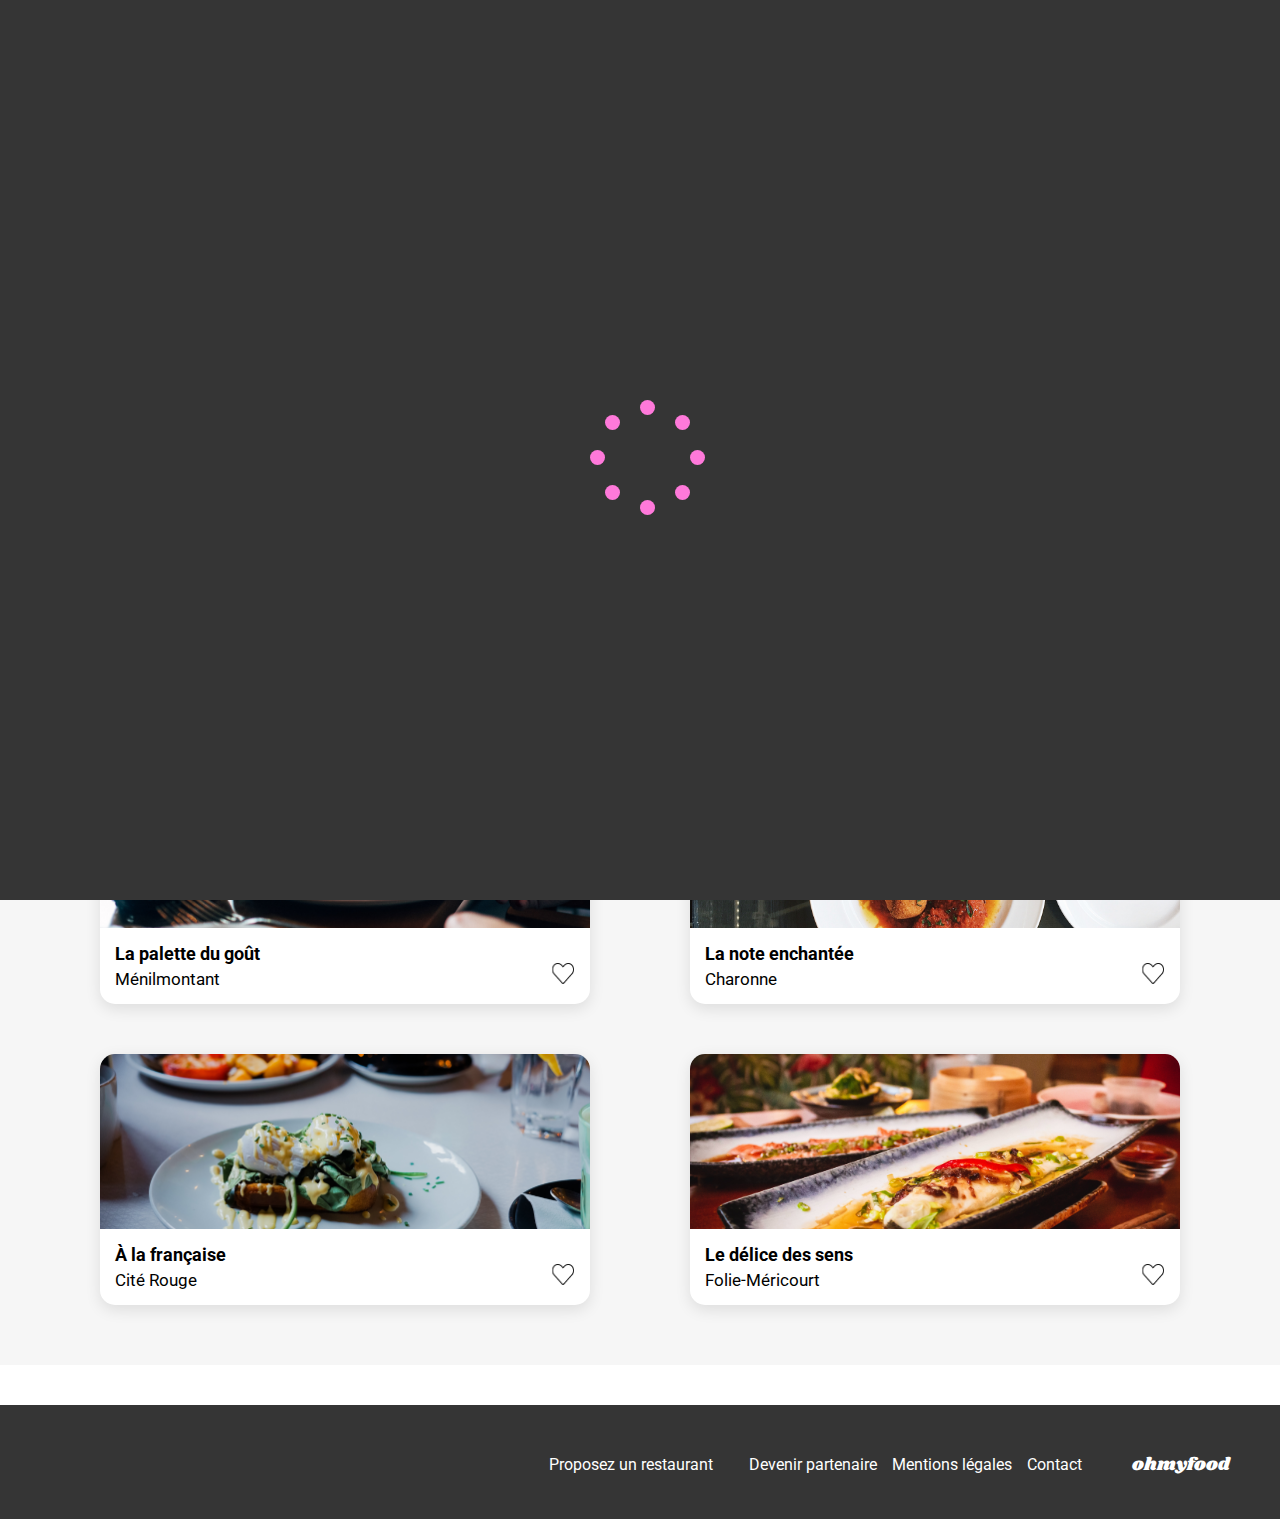
==== index.html @ 1de85be1 "fix spacing issues" ====
<!DOCTYPE html>
<html lang="fr">
  <head>
    <meta charset="UTF-8" />
    <meta name="viewport" content="width=device-width, initial-scale=1.0" />
    <title>Ohmyfood</title>
    <link rel="preconnect" href="https://fonts.googleapis.com" />
    <link rel="preconnect" href="https://fonts.gstatic.com" crossorigin />
    <link
      href="https://fonts.googleapis.com/css2?family=Roboto:ital,wght@0,100;0,300;0,400;0,500;0,700;0,900;1,100;1,300;1,400;1,500;1,700;1,900&family=Shrikhand&display=swap"
      rel="stylesheet"
    />
    <link
      rel="stylesheet"
      href="https://cdnjs.cloudflare.com/ajax/libs/font-awesome/6.2.1/css/all.min.css"
      integrity="sha512-MV7K8+y+gLIBoVD59lQIYicR65iaqukzvf/nwasF0nqhPay5w/9lJmVM2hMDcnK1OnMGCdVK+iQrJ7lzPJQd1w=="
      crossorigin="anonymous"
      referrerpolicy="no-referrer"
    />
    <link rel="stylesheet" href="./assets/css/styles.css" />
  </head>

  <body>
    <div class="loader">
      <div class="loader__container">
        <div class="loader__container-dot"></div>
        <div class="loader__container-dot"></div>
        <div class="loader__container-dot"></div>
        <div class="loader__container-dot"></div>
        <div class="loader__container-dot"></div>
        <div class="loader__container-dot"></div>
        <div class="loader__container-dot"></div>
        <div class="loader__container-dot"></div>
      </div>
    </div>

    <header class="header">
      <div class="header__logo">
        <h1>ohmyfood</h1>
      </div>
      <div class="header__location">
        <i class="fa-solid fa-location-dot"></i>
        <p>Paris, Belleville</p>
      </div>
    </header>

    <main>
      <section class="introduction">
        <h2>Réservez le menu qui vous convient</h2>
        <p>
          Découvrez des restaurants d’exception, sélectionnés par nos soins.
        </p>
        <a href="#" class="button-primary">Explorer nos restaurants</a>
      </section>

      <section class="tutorial">
        <div class="tutorial__title section-title">
          <h2>Fonctionnement</h2>
        </div>
        <div class="tutorial__steps">
          <div class="tutorial__step">
            <div class="tutorial__step-number">1</div>
            <div class="tutorial__step-content">
              <i
                class="tutorial__step-icon fa-solid fa-mobile-screen-button"
              ></i>
              <p>Choisissez un restaurant</p>
            </div>
          </div>
          <div class="tutorial__step">
            <div class="tutorial__step-number">2</div>
            <div class="tutorial__step-content">
              <i class="tutorial__step-icon fa-solid fa-list-ul"></i>
              <p>Composez votre menu</p>
            </div>
          </div>
          <div class="tutorial__step">
            <div class="tutorial__step-number">3</div>
            <div class="tutorial__step-content">
              <i
                class="tutorial__step-icon tutorial__step-icon--purple fa-solid fa-store"
              ></i>
              <p>Dégustez au restaurant</p>
            </div>
          </div>
        </div>
      </section>

      <section class="restaurants">
        <div class="restaurants__title section-title">
          <h2>Restaurants</h2>
        </div>
        <div class="restaurant-cards">
          <div class="card-container">
            <a href="menu-1.html">
              <article class="restaurant-card">
                <div class="card-header">
                  <img
                    src="assets/images/restaurants/jay-wennington-la-palette-du-gout.jpg"
                    alt="Photo du restaurant La palette du goût"
                  />
                  <span class="card-status">Nouveau</span>
                </div>
                <div class="card-content">
                  <div class="card-info">
                    <h3>La palette du goût</h3>
                    <p>Ménilmontant</p>
                  </div>
                </div>
              </article>
            </a>
            <div class="card-favorite">
              <input type="checkbox" id="like-1" />
              <label for="like-1">
                <img
                  class="heart"
                  src="assets/images/icon/heart.svg"
                  alt="heart"
                />
                <img
                  class="heart-activated"
                  src="assets/images/icon/heart-active.svg"
                  alt="heart activated"
                />
              </label>
            </div>
          </div>

          <div class="card-container">
            <a href="menu-2.html">
              <article class="restaurant-card">
                <div class="card-header">
                  <img
                    src="assets/images/restaurants/stil-la-note-enchantee.jpg"
                    alt="Photo du restaurant La note enchantée"
                  />
                  <span class="card-status">Nouveau</span>
                </div>
                <div class="card-content">
                  <div class="card-info">
                    <h3>La note enchantée</h3>
                    <p>Charonne</p>
                  </div>
                </div>
              </article>
            </a>
            <div class="card-favorite">
              <input type="checkbox" id="like-2" />
              <label for="like-2">
                <img
                  class="heart"
                  src="assets/images/icon/heart.svg"
                  alt="heart"
                />
                <img
                  class="heart-activated"
                  src="assets/images/icon/heart-active.svg"
                  alt="heart activated"
                />
              </label>
            </div>
          </div>

          <div class="card-container">
            <a href="menu-3.html">
              <article class="restaurant-card">
                <div class="card-header">
                  <img
                    src="assets/images/restaurants/toa-heftiba-a-la-francaise.jpg"
                    alt="Photo du restaurant À la française"
                  />
                </div>
                <div class="card-content">
                  <div class="card-info">
                    <h3>À la française</h3>
                    <p>Cité Rouge</p>
                  </div>
                </div>
              </article>
            </a>
            <div class="card-favorite">
              <input type="checkbox" id="like-3" />
              <label for="like-3">
                <img
                  class="heart"
                  src="assets/images/icon/heart.svg"
                  alt="heart"
                />
                <img
                  class="heart-activated"
                  src="assets/images/icon/heart-active.svg"
                  alt="heart activated"
                />
              </label>
            </div>
          </div>

          <div class="card-container">
            <a href="menu-4.html">
              <article class="restaurant-card">
                <div class="card-header">
                  <img
                    src="assets/images/restaurants/louis-hansel-le-delice-des-sens.jpg"
                    alt="Photo du restaurant Le délice des sens"
                  />
                </div>
                <div class="card-content">
                  <div class="card-info">
                    <h3>Le délice des sens</h3>
                    <p>Folie-Méricourt</p>
                  </div>
                </div>
              </article>
            </a>
            <div class="card-favorite">
              <input type="checkbox" id="like-4" />
              <label for="like-4">
                <img
                  class="heart"
                  src="assets/images/icon/heart.svg"
                  alt="heart"
                />
                <img
                  class="heart-activated"
                  src="assets/images/icon/heart-active.svg"
                  alt="heart activated"
                />
              </label>
            </div>
          </div>
        </div>
      </section>
    </main>

    <footer class="footer">
      <h4>ohmyfood</h4>
      <div class="footer__links">
        <a href="#">
          <i class="fa-solid fa-utensils"></i>
          Proposez un restaurant
        </a>
        <a href="#">
          <i class="fa-solid fa-handshake-angle"></i>
          Devenir partenaire
        </a>
        <a href="#">Mentions légales</a>
        <a href="#">Contact</a>
      </div>
    </footer>
  </body>
</html>
---- assets/css/styles.css ----
@keyframes fadeOut {
  0% {
    opacity: 0.6;
  }
  95% {
    opacity: 0.6;
  }
  100% {
    opacity: 0;
    visibility: hidden;
  }
}
@keyframes dot-spin {
  0% {
    transform: scale(0.5);
  }
  50% {
    transform: scale(0.8);
  }
  100% {
    transform: scale(1);
  }
}
.loader {
  display: flex;
  flex-direction: column;
  justify-content: center;
  align-items: center;
  flex-wrap: nowrap;
  z-index: 99;
  position: fixed;
  top: 0;
  left: 0;
  overflow: hidden;
  height: 100vh;
  width: 100%;
  background-color: #353535;
  animation: fadeOut 3s forwards;
}
.loader__container {
  position: absolute;
  width: 100px;
  height: 100px;
}
.loader__container-dot {
  position: absolute;
  width: 15px;
  height: 15px;
  background-color: #ff79da;
  border-radius: 50%;
  animation: dot-spin 1.5s ease-in infinite;
}
.loader__container-dot:nth-child(1) {
  top: 0;
  left: 50%;
  animation-delay: 0s;
}
.loader__container-dot:nth-child(2) {
  top: 14.64%;
  left: 85.36%;
  animation-delay: 0.15s;
}
.loader__container-dot:nth-child(3) {
  top: 50%;
  left: 100%;
  animation-delay: 0.3s;
}
.loader__container-dot:nth-child(4) {
  top: 85.36%;
  left: 85.36%;
  animation-delay: 0.45s;
}
.loader__container-dot:nth-child(5) {
  top: 100%;
  left: 50%;
  animation-delay: 0.6s;
}
.loader__container-dot:nth-child(6) {
  top: 85.36%;
  left: 14.64%;
  animation-delay: 0.75s;
}
.loader__container-dot:nth-child(7) {
  top: 50%;
  left: 0;
  animation-delay: 0.9s;
}
.loader__container-dot:nth-child(8) {
  top: 14.64%;
  left: 14.64%;
  animation-delay: 1.05s;
}

.card-favorite input[type=checkbox] {
  display: none;
}

.card-favorite label {
  cursor: pointer;
}

.heart,
.heart-activated {
  width: 22px;
  height: 21px;
}

.heart-activated {
  display: none;
}

.card-favorite input[type=checkbox]:checked + label .heart {
  display: none;
}

.card-favorite input[type=checkbox]:checked + label .heart-activated {
  display: inline-block;
}

input {
  display: none;
}

label .heart-activated {
  cursor: pointer;
  opacity: 0;
  transition: all 800ms ease-out;
}

input:checked ~ label .heart {
  cursor: pointer;
  opacity: 0;
}
input:checked ~ label .heart-activated {
  cursor: pointer;
  opacity: 1;
}

.menu__animation--1 {
  animation: slideIn 1s forwards;
}

.menu-1 {
  animation: slideIn 1s forwards;
}

.menu-2 {
  animation: slideIn 1s forwards 150ms;
}

.menu-3 {
  animation: slideIn 1s forwards 300ms;
}

@keyframes slideIn {
  from {
    transform: translateX(-100%);
    opacity: 0;
  }
  to {
    transform: translateX(0);
    opacity: 1;
  }
}
.menu-card .anim-check {
  display: flex;
  justify-content: center;
  align-items: center;
  position: relative;
  bottom: -15px;
  right: -15px;
  transform-origin: right;
  width: 0;
  height: 69px;
  border-radius: 0 15px 15px 0;
  color: #99e2d0;
  background-color: #99e2d0;
  transition: all 150ms ease-in-out;
}
.menu-card .anim-check img {
  width: 0;
  transition: all 200ms 100ms ease-out;
}

.menu-card:hover .anim-check {
  width: 20px;
  transition: all 200ms ease-in;
}
.menu-card:hover .anim-check img {
  width: 0;
  transition: all 200ms ease-in;
}

input:checked + label .menu-card .anim-check {
  width: 59px;
  transition: width 300ms ease-in;
}
input:checked + label .menu-card .anim-check img {
  width: auto;
  transition: width 200ms 100ms ease-out;
}

input:checked + label:hover .menu-card .anim-check {
  width: 59px;
  transition: all 400ms ease-in;
}
input:checked + label:hover .menu-card .anim-check img {
  width: auto;
}

* {
  font-family: "Roboto";
  margin: 0;
  padding: 0;
  box-sizing: border-box;
}

a {
  text-decoration: none;
  color: black;
}

h1 {
  font-family: "Shrikhand";
  font-size: 1.875rem;
  color: #101010;
}

h2 {
  font-size: 1.5rem;
  font-weight: 700;
}

h3 {
  font-size: 1.125rem;
  font-weight: 700;
}

h4 {
  font-family: "Shrikhand";
  font-size: 1.125rem;
  font-weight: 400;
}

.section-title {
  width: 100%;
  margin: 0 auto;
}
.section-title h2 {
  text-align: left;
}

.header__logo, .menu-header__logo {
  display: flex;
  flex-direction: row;
  justify-content: center;
  align-items: center;
  flex-wrap: nowrap;
  width: 100%;
  height: 63px;
  box-shadow: 0px 2px 4px 0px rgba(0, 0, 0, 0.1490196078);
  z-index: 2;
  position: relative;
}
@media (min-width: 768px) {
  .header__logo, .menu-header__logo {
    height: 93px;
    box-shadow: none;
  }
}
.header__location {
  display: flex;
  flex-direction: row;
  justify-content: center;
  align-items: center;
  flex-wrap: nowrap;
  position: relative;
  z-index: 1;
  height: 50px;
  width: 100%;
  text-align: center;
  background-color: #eaeaea;
  box-shadow: 0px 4px 10px 0px rgba(0, 0, 0, 0.2509803922);
  color: #353535;
}
.header__location i {
  margin-right: 15px;
}
.header__location p {
  font-size: 0.938rem;
  font-weight: 500;
}
@media (min-width: 768px) {
  .header__location {
    box-shadow: none;
  }
}

.menu-header {
  display: flex;
  flex-direction: row;
  justify-content: center;
  align-items: center;
  flex-wrap: nowrap;
  height: 63px;
  position: absolute;
  width: 100%;
  margin: auto;
}
@media (min-width: 768px) {
  .menu-header {
    height: 96px;
  }
}
.menu-header a {
  font-size: 1.5rem;
  position: absolute;
  left: 20px;
  color: #353535;
  z-index: 10;
}
.menu-header__logo {
  box-shadow: none;
}
.menu-header__picture {
  position: relative;
  top: 63px;
}
@media (min-width: 768px) {
  .menu-header__picture {
    top: 96px;
  }
}
.menu-header__picture img {
  width: 100%;
  height: 275px;
  object-fit: cover;
  object-position: 50% 65%;
}
@media (min-width: 768px) {
  .menu-header__picture img {
    height: 383px;
  }
}

.footer {
  display: flex;
  flex-direction: column;
  justify-content: flex-start;
  align-items: stretch;
  flex-wrap: nowrap;
  padding: 25px;
  gap: 15px;
  background-color: #353535;
  color: white;
}
@media (min-width: 768px) {
  .footer {
    display: flex;
    flex-direction: row-reverse;
    justify-content: flex-start;
    align-items: center;
    flex-wrap: nowrap;
    box-sizing: border-box;
    position: relative;
    top: 40px;
    height: 114px;
    padding-top: 30px;
    padding-right: 50px;
  }
}
@media (min-width: 1024px) {
  .footer {
    gap: 50px;
  }
}
.footer__links {
  display: flex;
  flex-direction: column;
  justify-content: flex-start;
  align-items: stretch;
  flex-wrap: nowrap;
  gap: 10px;
}
@media (min-width: 768px) {
  .footer__links {
    display: flex;
    flex-direction: row;
    justify-content: flex-start;
    align-items: stretch;
    flex-wrap: nowrap;
    gap: 15px;
  }
}
.footer__links a {
  display: flex;
  flex-direction: row;
  justify-content: flex-start;
  align-items: center;
  flex-wrap: nowrap;
  color: white;
  gap: 10px;
}
.footer__links a i {
  font-size: 12px;
  height: 13px;
  width: 11px;
}

.introduction .button-primary, .button-container a {
  color: white;
  background: linear-gradient(193.33deg, #9356dc -11.44%, #ff79da 123.93%);
  border: none;
  border-radius: 25px;
  box-shadow: 0px 4px 10px 0px rgba(0, 0, 0, 0.2509803922);
  padding: 15px 20px;
  font-weight: 500;
  transition: all 300ms ease-out;
}
.introduction .button-primary:hover, .button-container a:hover {
  background: linear-gradient(193.33deg, rgba(147, 86, 220, 0.8) -11.44%, rgba(255, 121, 218, 0.8) 123.93%);
  box-shadow: 0px 6px 15px 0px rgba(0, 0, 0, 0.5019607843);
}

.tutorial__step-content {
  display: flex;
  flex-direction: row;
  justify-content: flex-start;
  align-items: center;
  flex-wrap: nowrap;
  width: 100%;
  position: relative;
  margin-left: 15px;
  padding: 25px 15px;
  background-color: #f6f6f6;
  border: #f6f6f6;
  border-radius: 20px;
  box-shadow: 0px 4px 15px 0px rgba(0, 0, 0, 0.1490196078);
  gap: 15px;
  font-weight: 500;
}

.tutorial__step-number {
  display: flex;
  flex-direction: row;
  justify-content: center;
  align-items: center;
  flex-wrap: nowrap;
  position: absolute;
  z-index: 1;
  width: 24px;
  height: 24px;
  background-color: #9356dc;
  color: #f6f6f6;
  border-radius: 100%;
  font-size: 0.875rem;
  font-weight: 500;
}

.restaurants {
  display: flex;
  flex-direction: column;
  padding: 60px 20px;
  gap: 25px;
  background-color: #f6f6f6;
  width: 100%;
}
.restaurants__title {
  max-width: 1080px;
}

.restaurant-cards {
  display: flex;
  flex-direction: column;
  align-items: center;
  gap: 15px;
  max-width: 1080px;
}
@media (min-width: 768px) {
  .restaurant-cards {
    flex-flow: row wrap;
    justify-content: space-between;
    gap: 20px;
  }
}
@media (min-width: 1024px) {
  .restaurant-cards {
    gap: 50px;
    margin: auto;
  }
}

.card-container {
  position: relative;
  max-width: 490px;
  width: 100%;
}
@media (min-width: 768px) {
  .card-container {
    width: 47%;
  }
}

.restaurant-card {
  display: flex;
  flex-direction: column;
  overflow: hidden;
  height: 251px;
  border-radius: 15px;
  box-shadow: 0px 4.01px 15.04px 0px rgba(0, 0, 0, 0.1019607843);
  background-color: #ffffff;
}

.card-header {
  position: relative;
  overflow: hidden;
  height: 70%;
}
.card-header img {
  height: 175px;
  width: 100%;
  object-fit: cover;
}
.card-header .card-status {
  position: absolute;
  z-index: 1;
  top: 15px;
  right: 15px;
  padding: 7px 12px;
  color: #008766;
  background-color: #99e2d0;
  border: none;
  border-radius: 2px;
  box-shadow: 0px 2px 4px 0px rgba(0, 0, 0, 0.1490196078);
  font-size: 0.875rem;
  font-weight: 500;
}

.card-content {
  display: flex;
  flex-direction: row;
  align-items: center;
  justify-content: space-between;
  padding: 0 20px 0 15px;
  height: 30%;
}
.card-content .card-info {
  display: flex;
  flex-direction: column;
  gap: 5px;
}
.card-content .card-info p {
  font-size: 1.063rem;
}

.card-container .card-favorite {
  position: absolute;
  bottom: 16px;
  right: 16px;
}

.introduction {
  text-align: center;
  padding: 40px 20px 70px;
  background-color: #f6f6f6;
}
.introduction h2 {
  padding: 0 20px;
  margin-bottom: 20px;
}
@media (min-width: 768px) {
  .introduction h2 {
    font-size: 40px;
  }
}
.introduction p {
  color: #353535;
  margin-bottom: 40px;
}
.introduction a {
  margin-top: 20px;
  margin-bottom: 55px;
}

.tutorial {
  display: flex;
  flex-direction: column;
  justify-content: flex-start;
  align-items: stretch;
  flex-wrap: nowrap;
  padding: 50px 20px 65px;
  gap: 30px;
}
.tutorial__title {
  max-width: 1080px;
  justify-content: flex-start;
}
.tutorial__steps {
  display: flex;
  flex-direction: column;
  justify-content: center;
  align-items: stretch;
  flex-wrap: nowrap;
  max-width: 1080px;
  justify-content: flex-start;
  width: 100%;
  gap: 20px;
}
@media (min-width: 768px) {
  .tutorial__steps {
    flex-flow: row nowrap;
    width: 100%;
  }
}
@media (min-width: 1024px) {
  .tutorial__steps {
    margin: auto;
    justify-content: flex-start;
    box-sizing: border-box;
  }
}
.tutorial__step {
  display: flex;
  flex-direction: row;
  justify-content: flex-start;
  align-items: center;
  flex-wrap: nowrap;
  position: relative;
  min-width: 335px;
}
@media (min-width: 768px) {
  .tutorial__step {
    width: 30%;
    min-width: 235px;
    max-width: 335px;
  }
}
@media (min-width: 1024px) {
  .tutorial__step {
    width: 335px;
  }
}
.tutorial__step-content {
  display: flex;
  flex-direction: row;
  justify-content: flex-start;
  align-items: center;
  flex-wrap: nowrap;
}
.tutorial__step-icon {
  margin-left: 15px;
  color: #7e7e7e;
}
.tutorial__step-icon--purple {
  color: #9356dc;
}

.menu-container {
  position: relative;
  padding: 15px;
  background: #f6f6f6;
  border-radius: 40px 40px 0 0;
}
@media (min-width: 768px) {
  .menu-container {
    max-width: 1055px;
    margin: 0 auto;
    top: 40px;
  }
}

.main-title {
  display: flex;
  justify-content: space-between;
  align-items: center;
  padding: 15px 20px 40px;
  padding-left: 0%;
}
@media (min-width: 768px) {
  .main-title {
    justify-content: center;
    gap: 25px;
  }
}
.main-title h2 {
  font-family: "Shrikhand";
  font-size: 28px;
  font-weight: 400;
  color: #101010;
}
.main-title .card-favorite {
  display: flex;
  justify-content: center;
  align-items: center;
}

.menu {
  display: flex;
  flex-direction: column;
  gap: 12px;
  margin-bottom: 40px;
}
@media (min-width: 768px) {
  .menu {
    max-width: 634px;
    margin: auto;
    margin-bottom: 40px;
  }
}
.menu h2 {
  position: relative;
  display: inline-block;
  margin-bottom: 10px;
  font-size: 1rem;
  font-weight: 300;
}
.menu h2::after {
  content: "";
  position: absolute;
  left: 0;
  bottom: -8px;
  width: 40px;
  height: 3px;
  background-color: #99e2d0;
}

.menu-card {
  display: flex;
  justify-content: space-between;
  align-items: flex-end;
  max-height: 69px;
  padding: 15px 15px;
  border-radius: 15px;
  box-shadow: 0px 4.01px 15.04px 0px rgba(0, 0, 0, 0.1019607843);
  cursor: pointer;
}
.menu-card .menu-name {
  display: flex;
  flex-direction: column;
  gap: 5px;
  justify-content: center;
  overflow: hidden;
  text-overflow: ellipsis;
  white-space: nowrap;
  padding-right: 5px;
}
.menu-card h3,
.menu-card .menu-title {
  font-weight: 500;
  overflow: hidden;
  text-overflow: ellipsis;
  font-size: 1.125rem;
}
.menu-card p,
.menu-card .menu-subtitle {
  font-size: 0.938rem;
  overflow: hidden;
  text-overflow: ellipsis;
}
.menu-card .right-side {
  display: flex;
  flex-flow: row nowrap;
  align-items: flex-end;
}
.menu-card .menu-price {
  display: flex;
  justify-content: flex-end;
  font-size: 0.938rem;
  font-weight: 500;
  color: #353535;
}

section:nth-of-type(3) {
  margin-bottom: 0;
}

.button-container {
  display: flex;
  justify-content: center;
  margin-top: 30px;
  margin-bottom: 15px;
}
@media (min-width: 768px) {
  .button-container {
    margin: 40px auto;
  }
}
.button-container a {
  display: inline-block;
  padding: 15px 50px;
}/*# sourceMappingURL=styles.css.map */
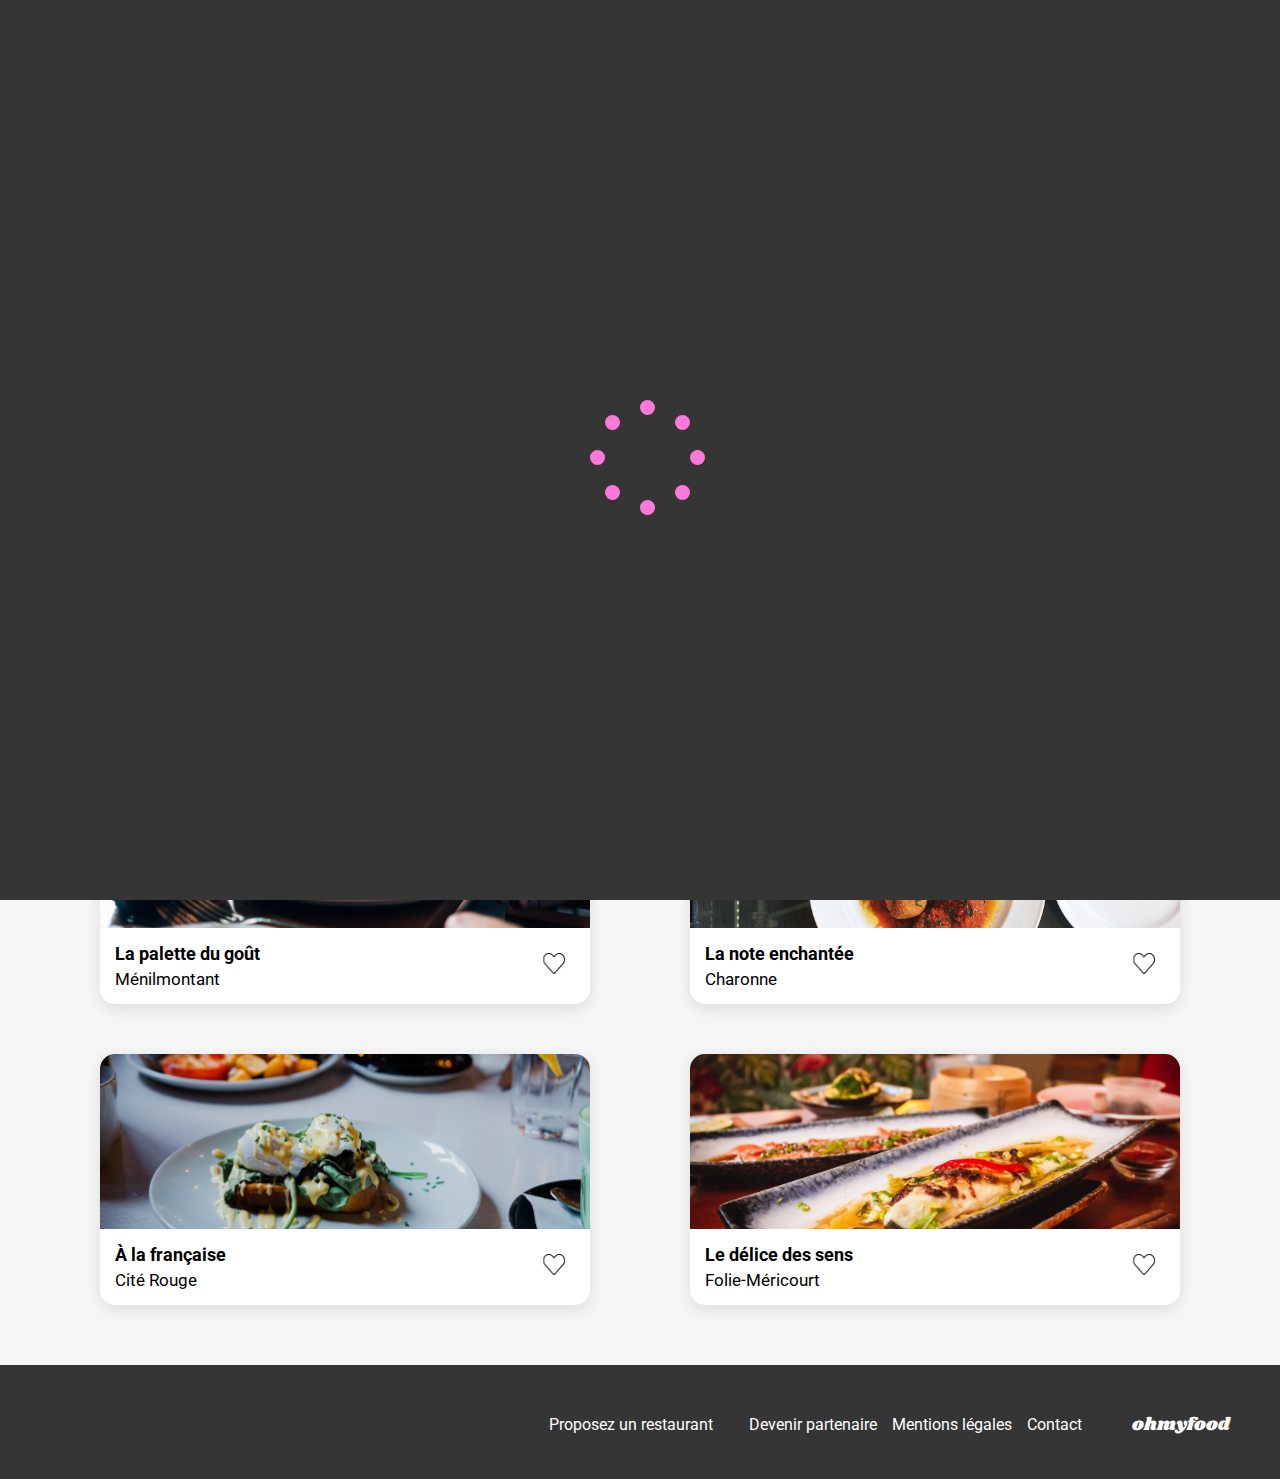
==== commit f701518d: "Fix .restaurant(class+scss) + add %favorite (replace heart anim)" ====
--- a/index.html
+++ b/index.html
@@ -90,19 +90,19 @@
         <div class="restaurants__title section-title">
           <h2>Restaurants</h2>
         </div>
-        <div class="restaurant-cards">
-          <div class="card-container">
+        <div class="restaurants__cards">
+          <div class="card">
             <a href="menu-1.html">
-              <article class="restaurant-card">
-                <div class="card-header">
+              <article class="card__article">
+                <div class="card__article-header">
                   <img
                     src="assets/images/restaurants/jay-wennington-la-palette-du-gout.jpg"
                     alt="Photo du restaurant La palette du goût"
                   />
-                  <span class="card-status">Nouveau</span>
-                </div>
-                <div class="card-content">
-                  <div class="card-info">
+                  <span class="card__article-header--status">Nouveau</span>
+                </div>
+                <div class="card__article-content">
+                  <div class="card__article-content-text">
                     <h3>La palette du goût</h3>
                     <p>Ménilmontant</p>
                   </div>
@@ -126,18 +126,18 @@
             </div>
           </div>
 
-          <div class="card-container">
+          <div class="card">
             <a href="menu-2.html">
-              <article class="restaurant-card">
-                <div class="card-header">
+              <article class="card__article">
+                <div class="card__article-header">
                   <img
                     src="assets/images/restaurants/stil-la-note-enchantee.jpg"
                     alt="Photo du restaurant La note enchantée"
                   />
-                  <span class="card-status">Nouveau</span>
-                </div>
-                <div class="card-content">
-                  <div class="card-info">
+                  <span class="card__article-header--status">Nouveau</span>
+                </div>
+                <div class="card__article-content">
+                  <div class="card__article-content-text">
                     <h3>La note enchantée</h3>
                     <p>Charonne</p>
                   </div>
@@ -161,17 +161,17 @@
             </div>
           </div>
 
-          <div class="card-container">
+          <div class="card">
             <a href="menu-3.html">
-              <article class="restaurant-card">
-                <div class="card-header">
+              <article class="card__article">
+                <div class="card__article-header">
                   <img
                     src="assets/images/restaurants/toa-heftiba-a-la-francaise.jpg"
                     alt="Photo du restaurant À la française"
                   />
                 </div>
-                <div class="card-content">
-                  <div class="card-info">
+                <div class="card__article-content">
+                  <div class="card__article-content-text">
                     <h3>À la française</h3>
                     <p>Cité Rouge</p>
                   </div>
@@ -195,17 +195,17 @@
             </div>
           </div>
 
-          <div class="card-container">
+          <div class="card">
             <a href="menu-4.html">
-              <article class="restaurant-card">
-                <div class="card-header">
+              <article class="card__article">
+                <div class="card__article-header">
                   <img
                     src="assets/images/restaurants/louis-hansel-le-delice-des-sens.jpg"
                     alt="Photo du restaurant Le délice des sens"
                   />
                 </div>
-                <div class="card-content">
-                  <div class="card-info">
+                <div class="card__article-content">
+                  <div class="card__article-content-text">
                     <h3>Le délice des sens</h3>
                     <p>Folie-Méricourt</p>
                   </div>
--- a/assets/css/styles.css
+++ b/assets/css/styles.css
@@ -91,49 +91,8 @@
   animation-delay: 1.05s;
 }
 
-.card-favorite input[type=checkbox] {
-  display: none;
-}
-
-.card-favorite label {
-  cursor: pointer;
-}
-
-.heart,
-.heart-activated {
-  width: 22px;
-  height: 21px;
-}
-
-.heart-activated {
-  display: none;
-}
-
-.card-favorite input[type=checkbox]:checked + label .heart {
-  display: none;
-}
-
-.card-favorite input[type=checkbox]:checked + label .heart-activated {
-  display: inline-block;
-}
-
 input {
   display: none;
-}
-
-label .heart-activated {
-  cursor: pointer;
-  opacity: 0;
-  transition: all 800ms ease-out;
-}
-
-input:checked ~ label .heart {
-  cursor: pointer;
-  opacity: 0;
-}
-input:checked ~ label .heart-activated {
-  cursor: pointer;
-  opacity: 1;
 }
 
 .menu__animation--1 {
@@ -362,8 +321,6 @@
     align-items: center;
     flex-wrap: nowrap;
     box-sizing: border-box;
-    position: relative;
-    top: 40px;
     height: 114px;
     padding-top: 30px;
     padding-right: 50px;
@@ -405,6 +362,13 @@
   font-size: 12px;
   height: 13px;
   width: 11px;
+}
+
+@media (min-width: 768px) {
+  .menu-footer {
+    position: relative;
+    top: 40px;
+  }
 }
 
 .introduction .button-primary, .button-container a {
@@ -457,6 +421,34 @@
   font-weight: 500;
 }
 
+.main-title .menu-favorite, .card-favorite {
+  position: relative;
+}
+.main-title .menu-favorite input, .card-favorite input {
+  display: none;
+}
+.main-title .menu-favorite label, .card-favorite label {
+  cursor: pointer;
+}
+.main-title .menu-favorite label .heart, .card-favorite label .heart,
+.main-title .menu-favorite label .heart-activated,
+.card-favorite label .heart-activated {
+  width: 22px;
+  height: 21px;
+  transition: opacity 300ms;
+}
+.main-title .menu-favorite label .heart-activated, .card-favorite label .heart-activated {
+  opacity: 0;
+}
+.main-title .menu-favorite input:checked + label .heart, .card-favorite input:checked + label .heart {
+  opacity: 0;
+  transition: opacity 300ms;
+}
+.main-title .menu-favorite input:checked + label .heart-activated, .card-favorite input:checked + label .heart-activated {
+  opacity: 1;
+  transition: opacity 300ms;
+}
+
 .restaurants {
   display: flex;
   flex-direction: column;
@@ -468,8 +460,7 @@
 .restaurants__title {
   max-width: 1080px;
 }
-
-.restaurant-cards {
+.restaurants__cards {
   display: flex;
   flex-direction: column;
   align-items: center;
@@ -477,31 +468,30 @@
   max-width: 1080px;
 }
 @media (min-width: 768px) {
-  .restaurant-cards {
+  .restaurants__cards {
     flex-flow: row wrap;
     justify-content: space-between;
     gap: 20px;
   }
 }
 @media (min-width: 1024px) {
-  .restaurant-cards {
+  .restaurants__cards {
     gap: 50px;
     margin: auto;
   }
 }
 
-.card-container {
+.card {
   position: relative;
   max-width: 490px;
   width: 100%;
 }
 @media (min-width: 768px) {
-  .card-container {
+  .card {
     width: 47%;
   }
 }
-
-.restaurant-card {
+.card__article {
   display: flex;
   flex-direction: column;
   overflow: hidden;
@@ -510,18 +500,17 @@
   box-shadow: 0px 4.01px 15.04px 0px rgba(0, 0, 0, 0.1019607843);
   background-color: #ffffff;
 }
-
-.card-header {
+.card__article-header {
   position: relative;
   overflow: hidden;
   height: 70%;
 }
-.card-header img {
+.card__article-header img {
   height: 175px;
   width: 100%;
   object-fit: cover;
 }
-.card-header .card-status {
+.card__article-header--status {
   position: absolute;
   z-index: 1;
   top: 15px;
@@ -535,8 +524,7 @@
   font-size: 0.875rem;
   font-weight: 500;
 }
-
-.card-content {
+.card__article-content {
   display: flex;
   flex-direction: row;
   align-items: center;
@@ -544,19 +532,22 @@
   padding: 0 20px 0 15px;
   height: 30%;
 }
-.card-content .card-info {
+.card__article-content-text {
   display: flex;
   flex-direction: column;
   gap: 5px;
 }
-.card-content .card-info p {
+.card__article-content-text p {
   font-size: 1.063rem;
 }
-
-.card-container .card-favorite {
-  position: absolute;
-  bottom: 16px;
-  right: 16px;
+.card-favorite {
+  position: relative;
+}
+.card-favorite .heart,
+.card-favorite .heart-activated {
+  position: absolute;
+  bottom: 30px;
+  right: 25px;
 }
 
 .introduction {
@@ -688,10 +679,15 @@
   font-weight: 400;
   color: #101010;
 }
-.main-title .card-favorite {
-  display: flex;
-  justify-content: center;
-  align-items: center;
+.main-title .menu-favorite {
+  display: flex;
+  justify-content: center;
+  align-items: center;
+}
+.main-title .menu-favorite label .heart,
+.main-title .menu-favorite label .heart-activated {
+  position: absolute;
+  top: -10px;
 }
 
 .menu {
